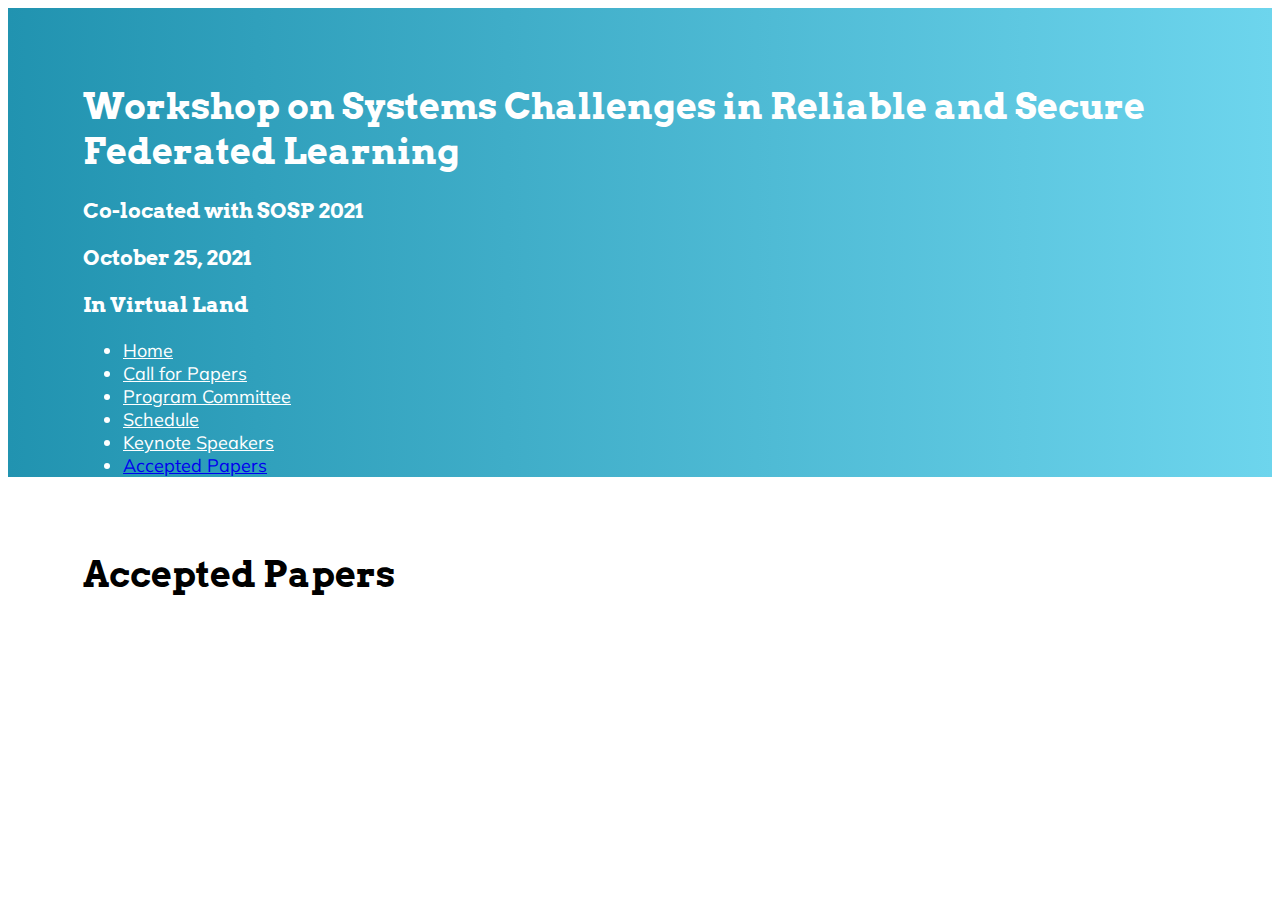
==== acceptedpapers.html @ cfb60aee "Update acceptedpapers.html" ====
<!doctype html>
<html lang="en">
    <head>
        <meta charset="utf-8">
        <meta name="viewport" content="width=device-width, initial-scale=1">
        <link href="https://cdn.jsdelivr.net/npm/bootstrap@5.0.0/dist/css/bootstrap.min.css" rel="stylesheet" integrity="sha384-wEmeIV1mKuiNpC+IOBjI7aAzPcEZeedi5yW5f2yOq55WWLwNGmvvx4Um1vskeMj0" crossorigin="anonymous">
        <link rel="stylesheet" href="https://fonts.googleapis.com/css?family=Mulish">
        <link rel="stylesheet" href="https://fonts.googleapis.com/css?family=Arvo">
        <link href="/css/style.css" rel="stylesheet" type="text/css" />
    </head>

    <body>
      <header>
        <div class="top-header">
          <h1>Workshop on Systems Challenges in Reliable and Secure Federated Learning</h1>
          <h3>Co-located with SOSP 2021 <p> October 25, 2021 <p> In Virtual Land </h3>
          <ul class="nav nav-tabs">
              <li class="nav-item">
                <a style="color: white;" class="nav-link" href="../index.html">Home</a>
              </li>
              <li class="nav-item">
                <a style="color: white;" class="nav-link" href="../callforposters.html">Call for Papers</a>
              </li>
              <li class="nav-item">
                <a style="color: white;" class="nav-link" href="../programcommittee.html">Program Committee</a>
              </li>
              <li class="nav-item">
                <a style="color: white;" class="nav-link" href="../schedule.html">Schedule</a>
              </li>
              <li class="nav-item">
                <a style="color: white;" class="nav-link" href="../keynotespeakers.html">Keynote Speakers</a>
              </li>
              <li class="nav-item">
                <a class="nav-link active" aria-current="page" href="../acceptedpapers.html">Accepted Papers</a>
              </li>
          </ul>
        </div>
      </header>

      <div class="not-header">
        <h1>Accepted Papers</h1>
      </div>
    </body>
</html>
---- css/style.css ----
body {
    font-family: 'Mulish', sans-serif;
    font-size: 18px;
    justify-content: left;
}

h1, h3, h4 {
    font-family: 'Arvo', serif;
}

header {
    background: #2193b0;  /* fallback for old browsers */
    background: -webkit-linear-gradient(to right, #2193b0, #6dd5ed);  /* Chrome 10-25, Safari 5.1-6 */
    background: linear-gradient(to right, #2193b0, #6dd5ed); /* W3C, IE 10+/ Edge, Firefox 16+, Chrome 26+, Opera 12+, Safari 7+ */

    padding-top: 1px;
}

.top-header {
    margin: 75px;
    color: white;
}

.not-header {
    margin: 75px;
}
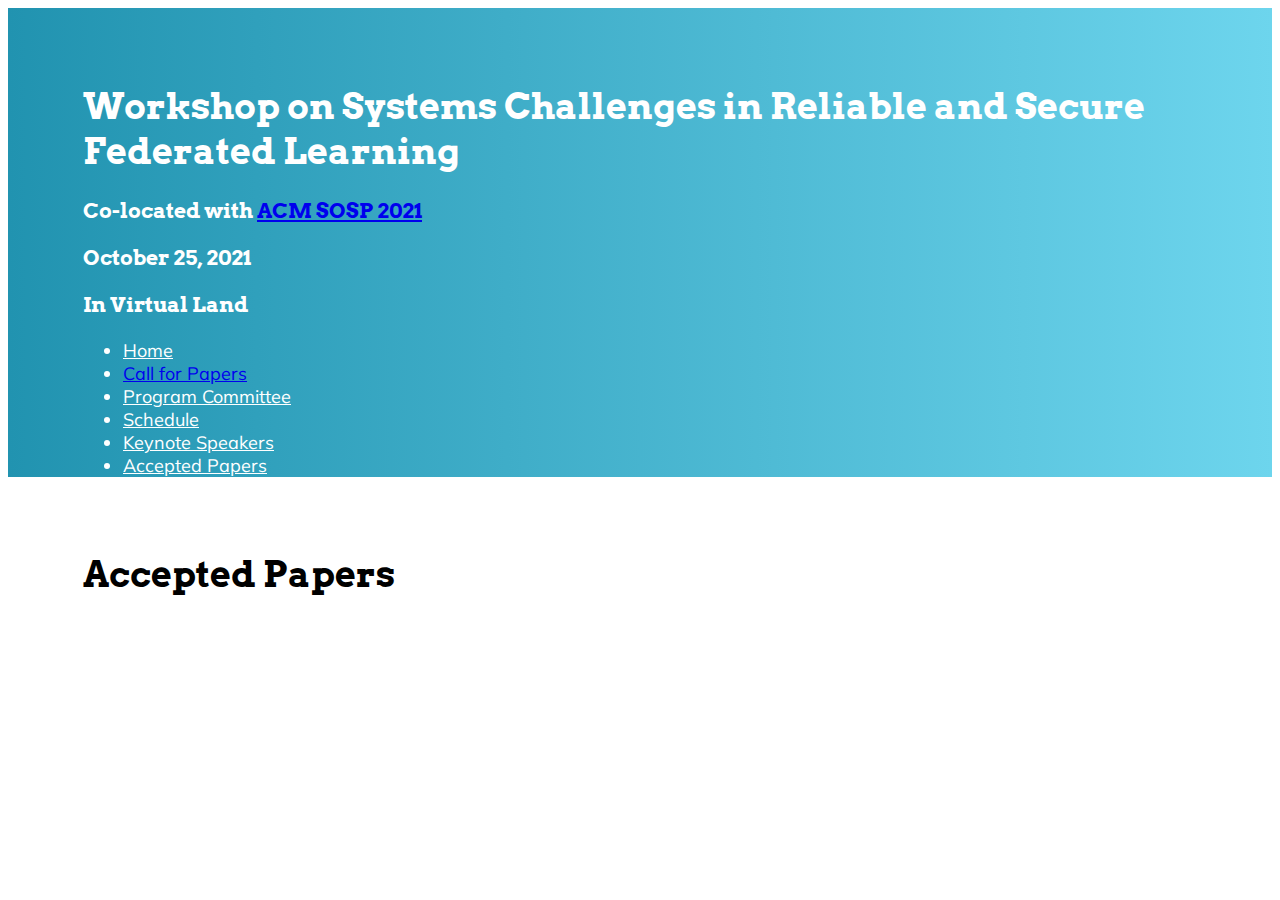
==== commit 8c8a1a2e: "SOSP link in header" ====
--- a/acceptedpapers.html
+++ b/acceptedpapers.html
@@ -13,26 +13,26 @@
       <header>
         <div class="top-header">
           <h1>Workshop on Systems Challenges in Reliable and Secure Federated Learning</h1>
-          <h3>Co-located with SOSP 2021 <p> October 25, 2021 <p> In Virtual Land </h3>
+          <h3>Co-located with <a href="https://sosp2021.mpi-sws.org/">ACM SOSP 2021</a> <p> October 25, 2021 <p> In Virtual Land </h3>
           <ul class="nav nav-tabs">
-              <li class="nav-item">
-                <a style="color: white;" class="nav-link" href="../index.html">Home</a>
-              </li>
-              <li class="nav-item">
-                <a style="color: white;" class="nav-link" href="../callforposters.html">Call for Papers</a>
-              </li>
-              <li class="nav-item">
-                <a style="color: white;" class="nav-link" href="../programcommittee.html">Program Committee</a>
-              </li>
-              <li class="nav-item">
-                <a style="color: white;" class="nav-link" href="../schedule.html">Schedule</a>
-              </li>
-              <li class="nav-item">
-                <a style="color: white;" class="nav-link" href="../keynotespeakers.html">Keynote Speakers</a>
-              </li>
-              <li class="nav-item">
-                <a class="nav-link active" aria-current="page" href="../acceptedpapers.html">Accepted Papers</a>
-              </li>
+            <li class="nav-item">
+              <a style="color: white;" class="nav-link" href="../index.html">Home</a>
+            </li>
+            <li class="nav-item">
+              <a class="nav-link active" aria-current="page" href="../callforposters.html">Call for Papers</a>
+            </li>
+            <li class="nav-item">
+              <a style="color: white;" class="nav-link" href="../programcommittee.html">Program Committee</a>
+            </li>
+            <li class="nav-item">
+              <a style="color: white;" class="nav-link" href="../schedule.html">Schedule</a>
+            </li>
+            <li class="nav-item">
+              <a style="color: white;" class="nav-link" href="../keynotespeakers.html">Keynote Speakers</a>
+            </li>
+            <li class="nav-item">
+              <a style="color: white;" class="nav-link" href="../acceptedpapers.html">Accepted Papers</a>
+            </li>
           </ul>
         </div>
       </header>
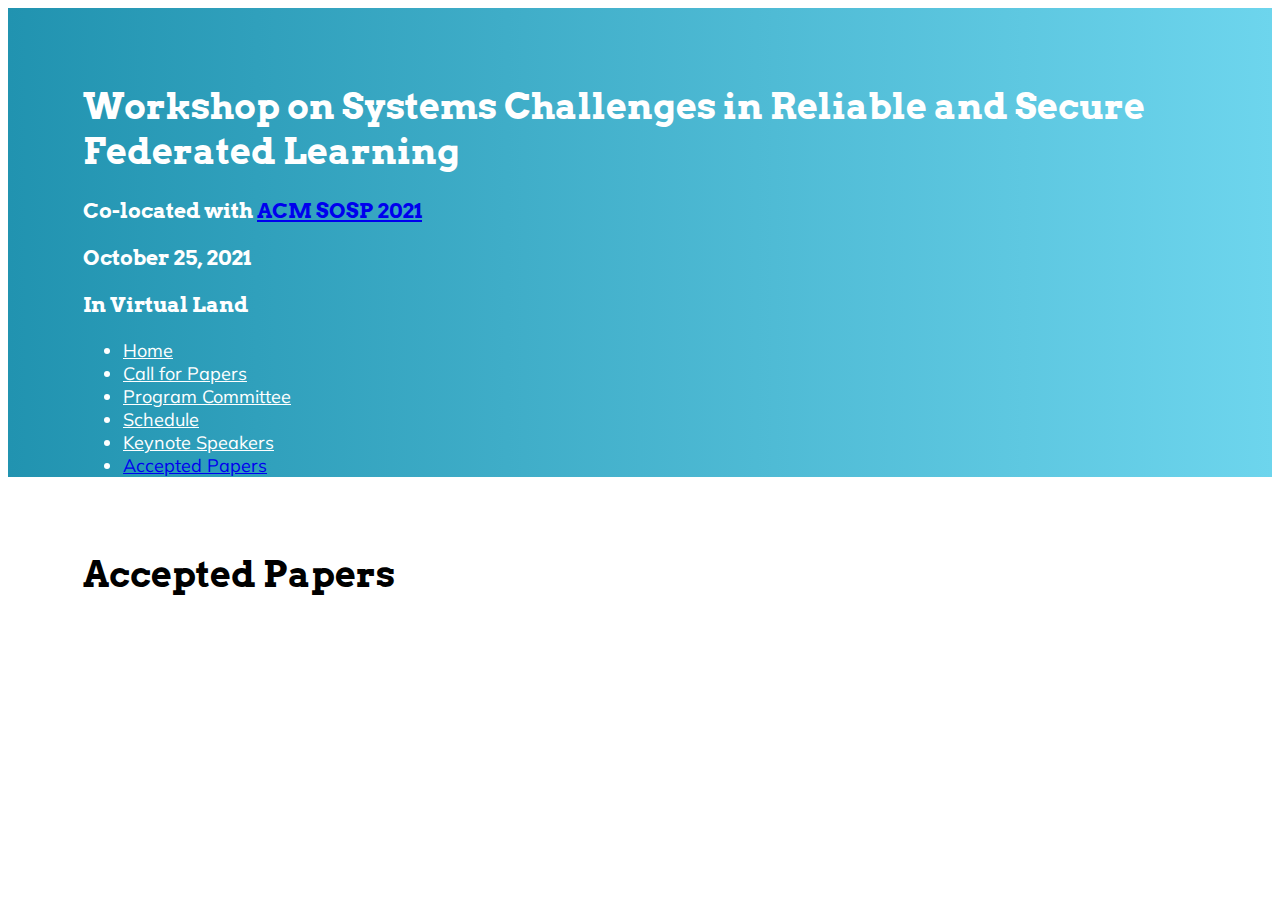
==== commit 7598d5d2: "switch active pages in header" ====
--- a/acceptedpapers.html
+++ b/acceptedpapers.html
@@ -19,7 +19,7 @@
               <a style="color: white;" class="nav-link" href="../index.html">Home</a>
             </li>
             <li class="nav-item">
-              <a class="nav-link active" aria-current="page" href="../callforposters.html">Call for Papers</a>
+              <a style="color: white;" class="nav-link" href="../callforposters.html">Call for Papers</a>
             </li>
             <li class="nav-item">
               <a style="color: white;" class="nav-link" href="../programcommittee.html">Program Committee</a>
@@ -31,7 +31,7 @@
               <a style="color: white;" class="nav-link" href="../keynotespeakers.html">Keynote Speakers</a>
             </li>
             <li class="nav-item">
-              <a style="color: white;" class="nav-link" href="../acceptedpapers.html">Accepted Papers</a>
+              <a class="nav-link active" aria-current="page" href="../acceptedpapers.html">Accepted Papers</a>
             </li>
           </ul>
         </div>
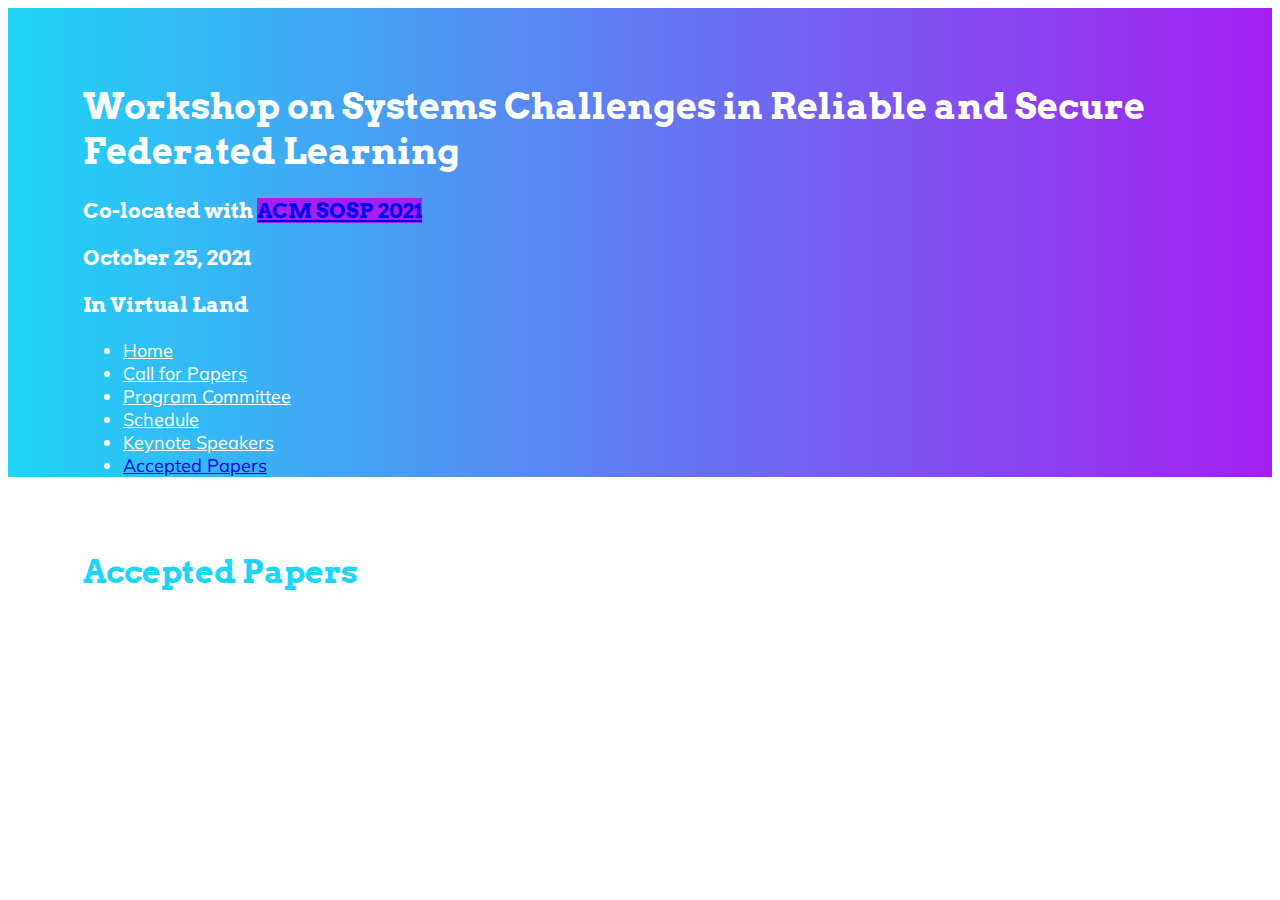
==== commit 3db7a50b: "changed design of website" ====
--- a/acceptedpapers.html
+++ b/acceptedpapers.html
@@ -6,39 +6,41 @@
         <link href="https://cdn.jsdelivr.net/npm/bootstrap@5.0.0/dist/css/bootstrap.min.css" rel="stylesheet" integrity="sha384-wEmeIV1mKuiNpC+IOBjI7aAzPcEZeedi5yW5f2yOq55WWLwNGmvvx4Um1vskeMj0" crossorigin="anonymous">
         <link rel="stylesheet" href="https://fonts.googleapis.com/css?family=Mulish">
         <link rel="stylesheet" href="https://fonts.googleapis.com/css?family=Arvo">
-        <link href="/css/style.css" rel="stylesheet" type="text/css" />
+        <link href="css/style.css" rel="stylesheet" type="text/css" />
     </head>
 
     <body>
       <header>
         <div class="top-header">
           <h1>Workshop on Systems Challenges in Reliable and Secure Federated Learning</h1>
-          <h3>Co-located with <a href="https://sosp2021.mpi-sws.org/">ACM SOSP 2021</a> <p> October 25, 2021 <p> In Virtual Land </h3>
+          <h3>Co-located with 
+            <a class="badge rounded-pill" style="background-color: #A51FF0;" href="https://sosp2021.mpi-sws.org/">ACM SOSP 2021</a> 
+            <p> October 25, 2021 <p> In Virtual Land </h3>
           <ul class="nav nav-tabs">
             <li class="nav-item">
               <a style="color: white;" class="nav-link" href="../index.html">Home</a>
             </li>
             <li class="nav-item">
-              <a style="color: white;" class="nav-link" href="../callforposters.html">Call for Papers</a>
+              <a style="color: white;" class="nav-link" href="callforpapers.html">Call for Papers</a>
             </li>
             <li class="nav-item">
-              <a style="color: white;" class="nav-link" href="../programcommittee.html">Program Committee</a>
+              <a style="color: white;" class="nav-link" href="programcommittee.html">Program Committee</a>
             </li>
             <li class="nav-item">
               <a style="color: white;" class="nav-link" href="../schedule.html">Schedule</a>
             </li>
             <li class="nav-item">
-              <a style="color: white;" class="nav-link" href="../keynotespeakers.html">Keynote Speakers</a>
+              <a style="color: white;" class="nav-link" href="keynotespeakers.html">Keynote Speakers</a>
             </li>
             <li class="nav-item">
-              <a class="nav-link active" aria-current="page" href="../acceptedpapers.html">Accepted Papers</a>
+              <a class="nav-link active" aria-current="page" href="acceptedpapers.html">Accepted Papers</a>
             </li>
           </ul>
         </div>
       </header>
 
       <div class="not-header">
-        <h1>Accepted Papers</h1>
+        <h4>Accepted Papers</h4>
       </div>
     </body>
 </html>
--- a/css/style.css
+++ b/css/style.css
@@ -8,10 +8,20 @@
     font-family: 'Arvo', serif;
 }
 
+h1 {
+    font-weight: 600;
+}
+
+h4 {
+    color: #20D4F6;
+    font-weight: 600;
+    font-size: xx-large;
+}
+
 header {
-    background: #2193b0;  /* fallback for old browsers */
-    background: -webkit-linear-gradient(to right, #2193b0, #6dd5ed);  /* Chrome 10-25, Safari 5.1-6 */
-    background: linear-gradient(to right, #2193b0, #6dd5ed); /* W3C, IE 10+/ Edge, Firefox 16+, Chrome 26+, Opera 12+, Safari 7+ */
+    background: #20D4F6;  /* fallback for old browsers */
+    background: -webkit-linear-gradient(to right, #20D4F6, #A51FF0);  /* Chrome 10-25, Safari 5.1-6 */
+    background: linear-gradient(to right, #20D4F6, #A51FF0); /* W3C, IE 10+/ Edge, Firefox 16+, Chrome 26+, Opera 12+, Safari 7+ */
 
     padding-top: 1px;
 }
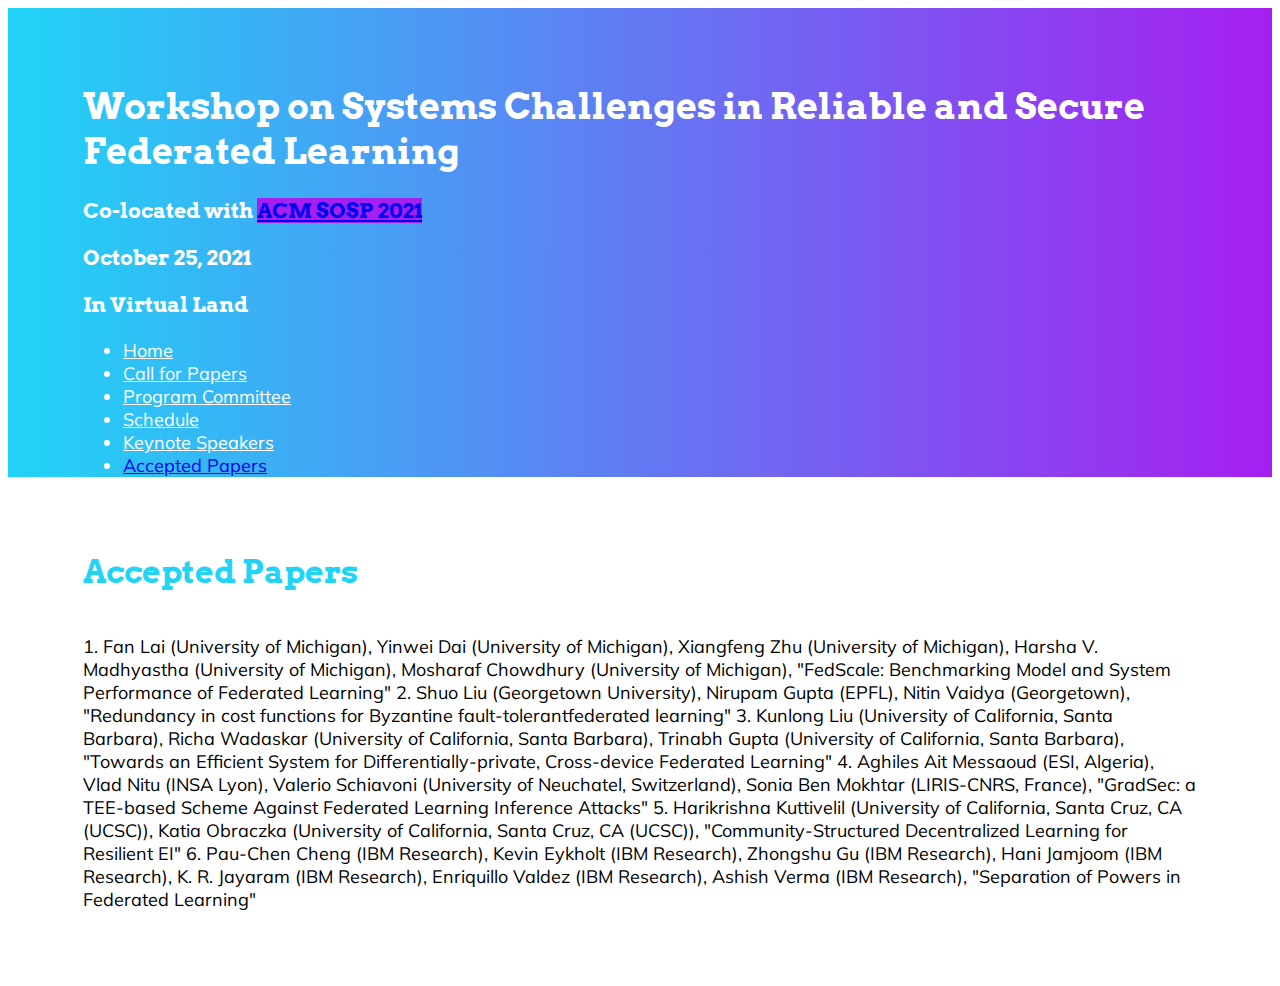
==== commit bf398b52: "Added accepted papers" ====
--- a/acceptedpapers.html
+++ b/acceptedpapers.html
@@ -41,6 +41,18 @@
 
       <div class="not-header">
         <h4>Accepted Papers</h4>
+1. Fan Lai (University of Michigan), Yinwei Dai (University of Michigan), Xiangfeng Zhu (University of Michigan), Harsha V. Madhyastha (University of Michigan), Mosharaf Chowdhury (University of Michigan), "FedScale: Benchmarking Model and System Performance of Federated Learning"
+
+2. Shuo Liu (Georgetown University), Nirupam Gupta (EPFL), Nitin Vaidya (Georgetown), "Redundancy in cost functions for Byzantine fault-tolerantfederated learning"
+
+3. Kunlong Liu (University of California, Santa Barbara), Richa Wadaskar (University of California, Santa Barbara), Trinabh Gupta (University of California, Santa Barbara), "Towards an Efficient System for Differentially-private, Cross-device Federated Learning"
+
+4. Aghiles Ait Messaoud (ESI, Algeria), Vlad Nitu (INSA Lyon), Valerio Schiavoni (University of Neuchatel, Switzerland), Sonia Ben Mokhtar (LIRIS-CNRS, France), "GradSec: a TEE-based Scheme Against Federated Learning Inference Attacks"
+
+5. Harikrishna Kuttivelil (University of California, Santa Cruz, CA (UCSC)), Katia Obraczka (University of California, Santa Cruz, CA (UCSC)), "Community-Structured Decentralized Learning for Resilient EI"
+
+6. Pau-Chen Cheng (IBM Research), Kevin Eykholt (IBM Research), Zhongshu Gu (IBM Research), Hani Jamjoom (IBM Research), K. R. Jayaram (IBM Research), Enriquillo Valdez (IBM Research), Ashish Verma (IBM Research), "Separation of Powers in Federated Learning"
+
       </div>
     </body>
 </html>
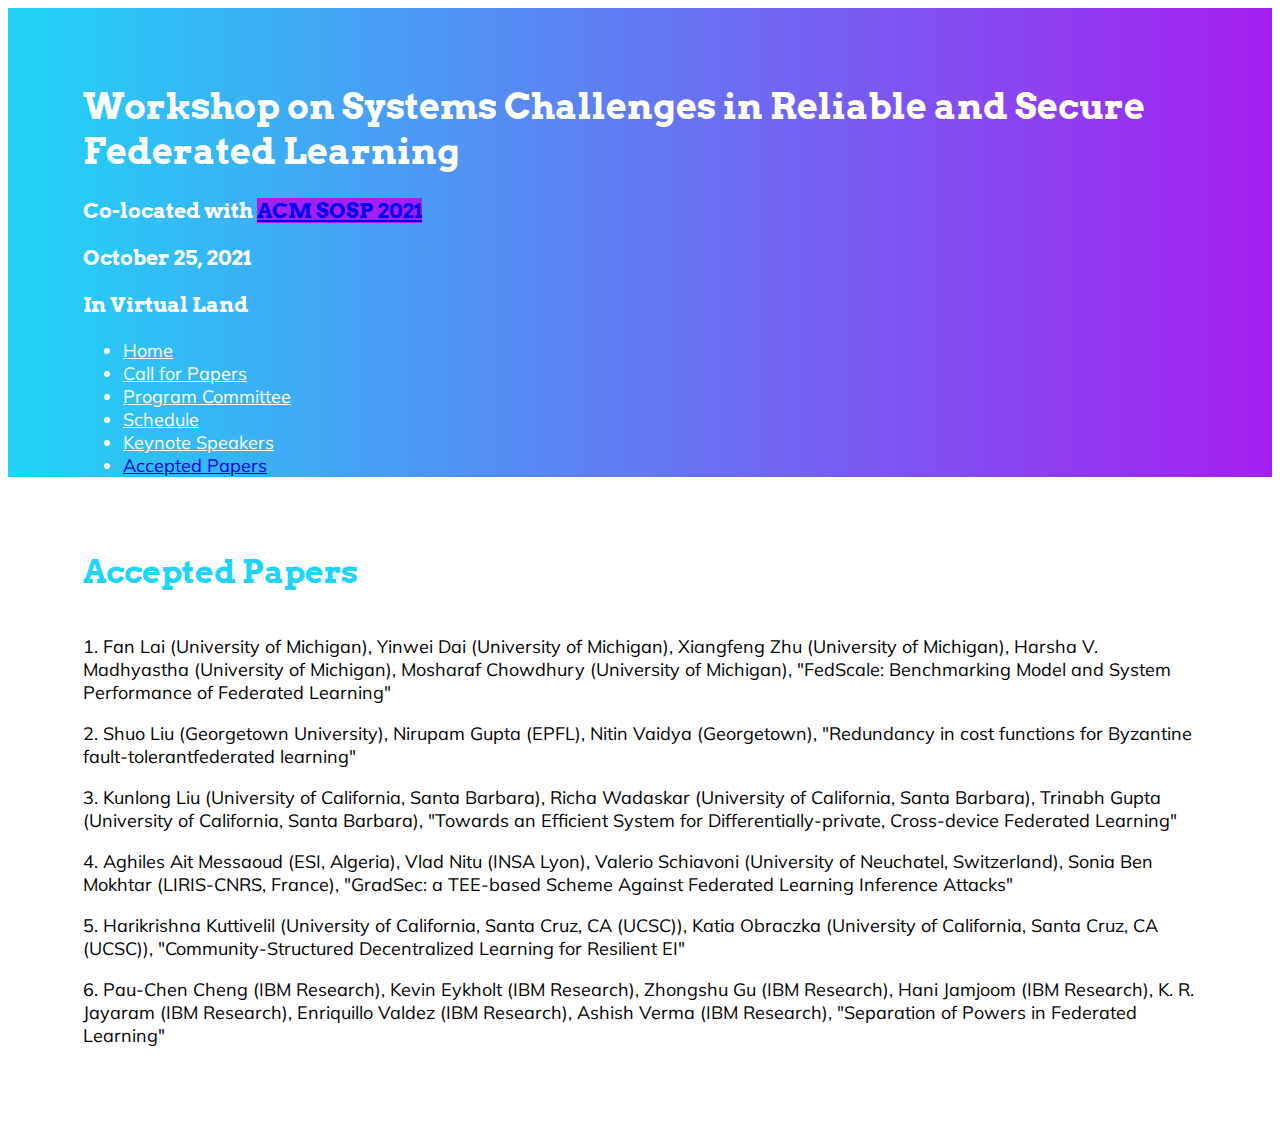
==== commit e7fd929c: "Formatting fix" ====
--- a/acceptedpapers.html
+++ b/acceptedpapers.html
@@ -41,18 +41,18 @@
 
       <div class="not-header">
         <h4>Accepted Papers</h4>
-1. Fan Lai (University of Michigan), Yinwei Dai (University of Michigan), Xiangfeng Zhu (University of Michigan), Harsha V. Madhyastha (University of Michigan), Mosharaf Chowdhury (University of Michigan), "FedScale: Benchmarking Model and System Performance of Federated Learning"
-
-2. Shuo Liu (Georgetown University), Nirupam Gupta (EPFL), Nitin Vaidya (Georgetown), "Redundancy in cost functions for Byzantine fault-tolerantfederated learning"
-
-3. Kunlong Liu (University of California, Santa Barbara), Richa Wadaskar (University of California, Santa Barbara), Trinabh Gupta (University of California, Santa Barbara), "Towards an Efficient System for Differentially-private, Cross-device Federated Learning"
-
-4. Aghiles Ait Messaoud (ESI, Algeria), Vlad Nitu (INSA Lyon), Valerio Schiavoni (University of Neuchatel, Switzerland), Sonia Ben Mokhtar (LIRIS-CNRS, France), "GradSec: a TEE-based Scheme Against Federated Learning Inference Attacks"
-
-5. Harikrishna Kuttivelil (University of California, Santa Cruz, CA (UCSC)), Katia Obraczka (University of California, Santa Cruz, CA (UCSC)), "Community-Structured Decentralized Learning for Resilient EI"
-
-6. Pau-Chen Cheng (IBM Research), Kevin Eykholt (IBM Research), Zhongshu Gu (IBM Research), Hani Jamjoom (IBM Research), K. R. Jayaram (IBM Research), Enriquillo Valdez (IBM Research), Ashish Verma (IBM Research), "Separation of Powers in Federated Learning"
-
+<p> 1. Fan Lai (University of Michigan), Yinwei Dai (University of Michigan), Xiangfeng Zhu (University of Michigan), Harsha V. Madhyastha (University of Michigan), Mosharaf Chowdhury (University of Michigan), "FedScale: Benchmarking Model and System Performance of Federated Learning"
+          </p>
+<p> 2. Shuo Liu (Georgetown University), Nirupam Gupta (EPFL), Nitin Vaidya (Georgetown), "Redundancy in cost functions for Byzantine fault-tolerantfederated learning"
+          </p>
+<p> 3. Kunlong Liu (University of California, Santa Barbara), Richa Wadaskar (University of California, Santa Barbara), Trinabh Gupta (University of California, Santa Barbara), "Towards an Efficient System for Differentially-private, Cross-device Federated Learning"
+          </p>
+<p> 4. Aghiles Ait Messaoud (ESI, Algeria), Vlad Nitu (INSA Lyon), Valerio Schiavoni (University of Neuchatel, Switzerland), Sonia Ben Mokhtar (LIRIS-CNRS, France), "GradSec: a TEE-based Scheme Against Federated Learning Inference Attacks"
+          </p>
+<p> 5. Harikrishna Kuttivelil (University of California, Santa Cruz, CA (UCSC)), Katia Obraczka (University of California, Santa Cruz, CA (UCSC)), "Community-Structured Decentralized Learning for Resilient EI"
+          </p>
+<p> 6. Pau-Chen Cheng (IBM Research), Kevin Eykholt (IBM Research), Zhongshu Gu (IBM Research), Hani Jamjoom (IBM Research), K. R. Jayaram (IBM Research), Enriquillo Valdez (IBM Research), Ashish Verma (IBM Research), "Separation of Powers in Federated Learning"
+          </p>
       </div>
     </body>
 </html>
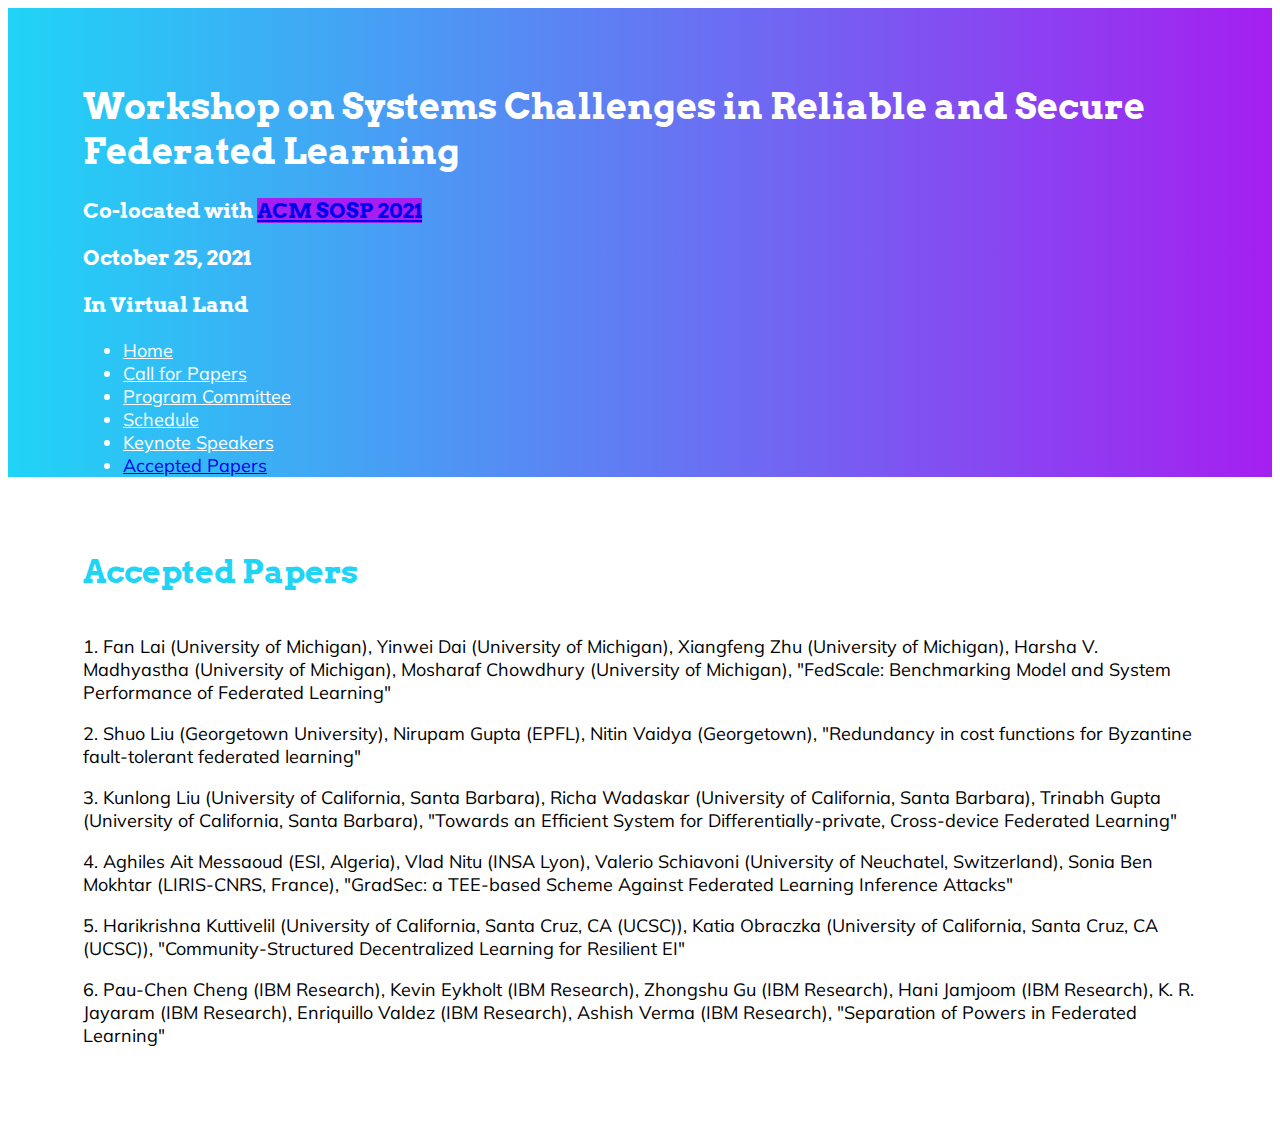
==== commit f020349e: "Tweak" ====
--- a/acceptedpapers.html
+++ b/acceptedpapers.html
@@ -43,7 +43,7 @@
         <h4>Accepted Papers</h4>
 <p> 1. Fan Lai (University of Michigan), Yinwei Dai (University of Michigan), Xiangfeng Zhu (University of Michigan), Harsha V. Madhyastha (University of Michigan), Mosharaf Chowdhury (University of Michigan), "FedScale: Benchmarking Model and System Performance of Federated Learning"
           </p>
-<p> 2. Shuo Liu (Georgetown University), Nirupam Gupta (EPFL), Nitin Vaidya (Georgetown), "Redundancy in cost functions for Byzantine fault-tolerantfederated learning"
+<p> 2. Shuo Liu (Georgetown University), Nirupam Gupta (EPFL), Nitin Vaidya (Georgetown), "Redundancy in cost functions for Byzantine fault-tolerant federated learning"
           </p>
 <p> 3. Kunlong Liu (University of California, Santa Barbara), Richa Wadaskar (University of California, Santa Barbara), Trinabh Gupta (University of California, Santa Barbara), "Towards an Efficient System for Differentially-private, Cross-device Federated Learning"
           </p>
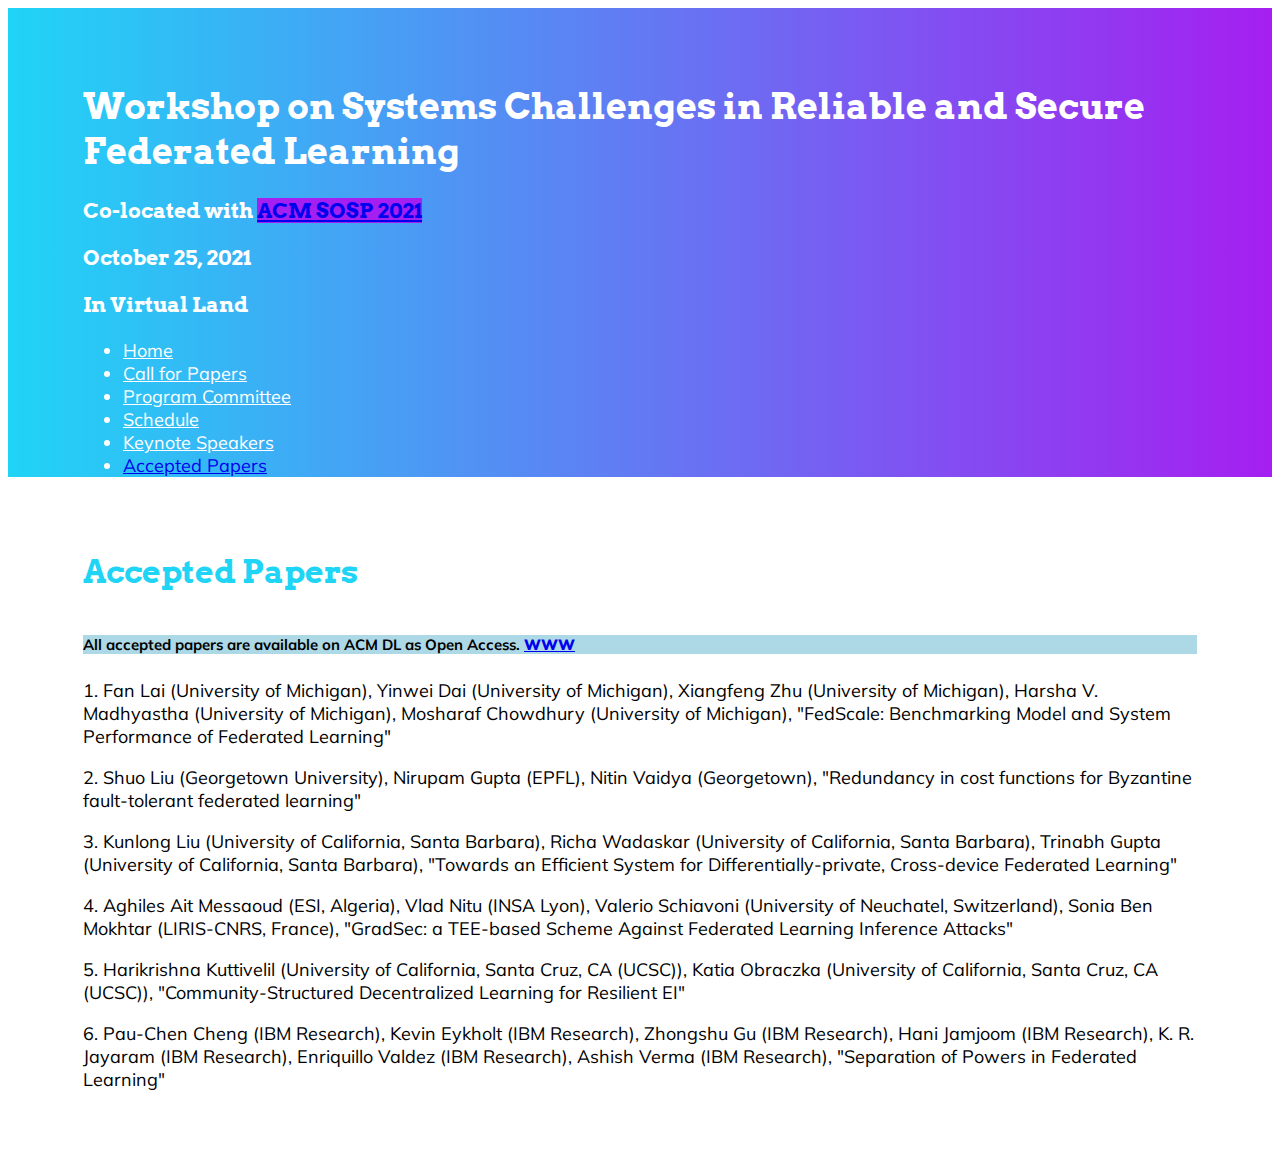
==== commit af4824cb: "proceedings link" ====
--- a/acceptedpapers.html
+++ b/acceptedpapers.html
@@ -41,6 +41,9 @@
 
       <div class="not-header">
         <h4>Accepted Papers</h4>
+        <h5 style="background-color:lightblue">All accepted papers are available on ACM DL as Open Access. <strong><a href="https://www.sigops.org/s/workshops/resilientfl/2021/toc.html"> WWW </a></strong> </h5>
+		  <p></p>
+
 <p> 1. Fan Lai (University of Michigan), Yinwei Dai (University of Michigan), Xiangfeng Zhu (University of Michigan), Harsha V. Madhyastha (University of Michigan), Mosharaf Chowdhury (University of Michigan), "FedScale: Benchmarking Model and System Performance of Federated Learning"
           </p>
 <p> 2. Shuo Liu (Georgetown University), Nirupam Gupta (EPFL), Nitin Vaidya (Georgetown), "Redundancy in cost functions for Byzantine fault-tolerant federated learning"
